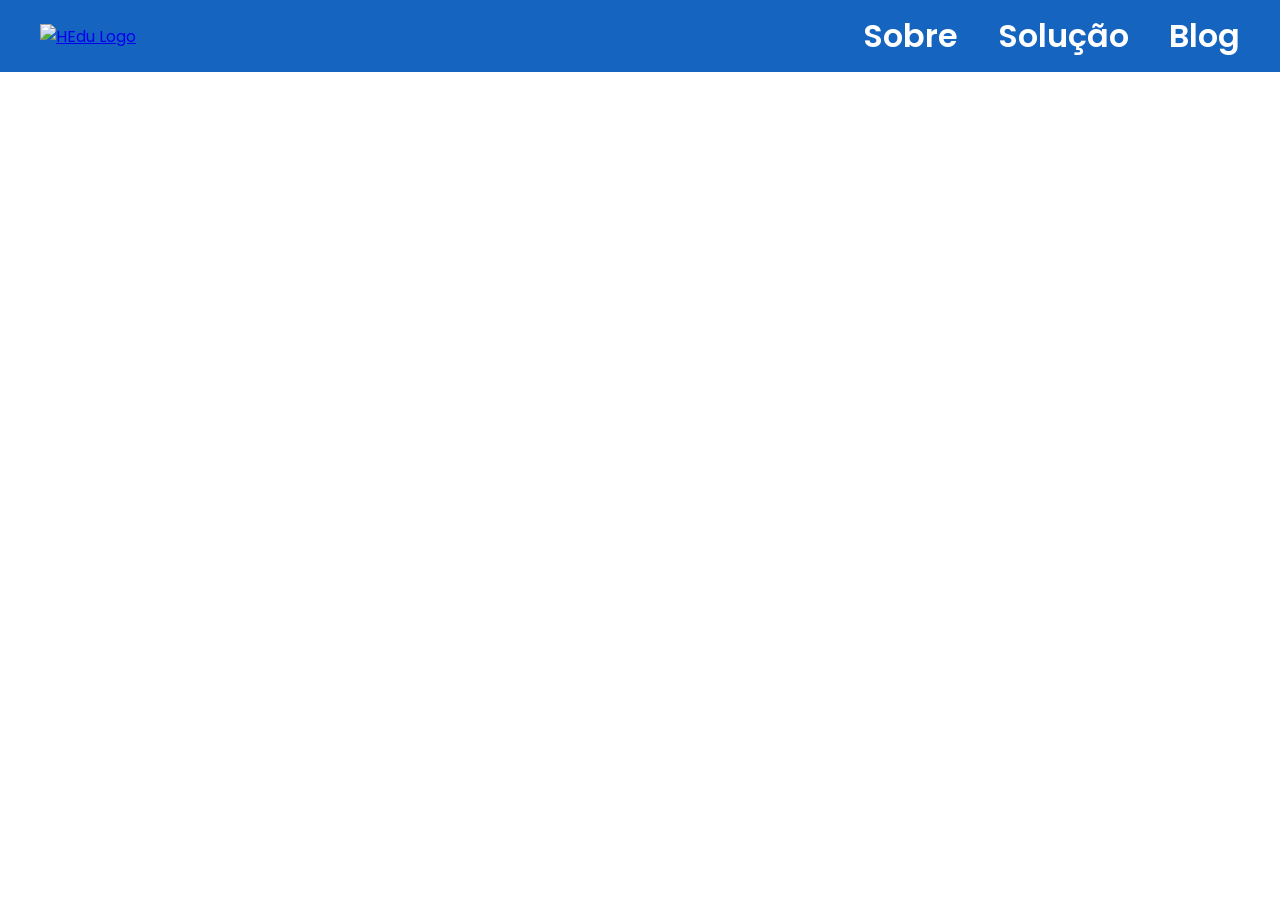
==== docs/index.html @ 4243c913 "refactor: mudança de nome "hedu" para "docs" Mudei o nome da pasta "hedu" para "docs" para que o git" ====
<!DOCTYPE html>
<html lang="en">
<head>
    <meta charset="UTF-8">
    <meta name="viewport" content="width=device-width, initial-scale=1.0">
    <link rel="stylesheet" href="css/style.css">
    <link rel="preconnect" href="https://fonts.googleapis.com">
    <link rel="preconnect" href="https://fonts.gstatic.com" crossorigin>
    <link href="https://fonts.googleapis.com/css2?family=Poppins:wght@400;500;600;700&display=swap" rel="stylesheet">
    <link rel="stylesheet" href="/css/header.css">
    <link rel="stylesheet" href="/css/global.css">

    <title>HEdu</title>
</head>
<body>
    <div id="header-placeholder"></div>
    <nav>

    </nav>
    <body>
    <script src="/js/loadHeader.js"></script>    
    </body>
</body>
</html>
---- css/header.css ----
.site-header {
      display: flex;
      align-items: center;
      justify-content: space-between;
      padding: 12px 40px;
      background-color: #1565c0;
    }

    .site-header .header-logo img {
      height: 48px;
      width: auto;
    }

    .site-header nav {
      display: flex;
      gap: 40px;
    }

    .site-header nav a {
      text-decoration: none;
      color: #ffffff;
      font-size: 32px;
      font-weight: 600;
      font-family: 'Poppins', sans-serif;
      transition: opacity 0.2s;
    }

    .site-header nav a:hover {
      opacity: 0.8;
    }
---- css/global.css ----
* {
    margin: 0;
    padding: 0;
    box-sizing: border-box;
}

body {
    font-family: 'Poppins', sans-serif;
}
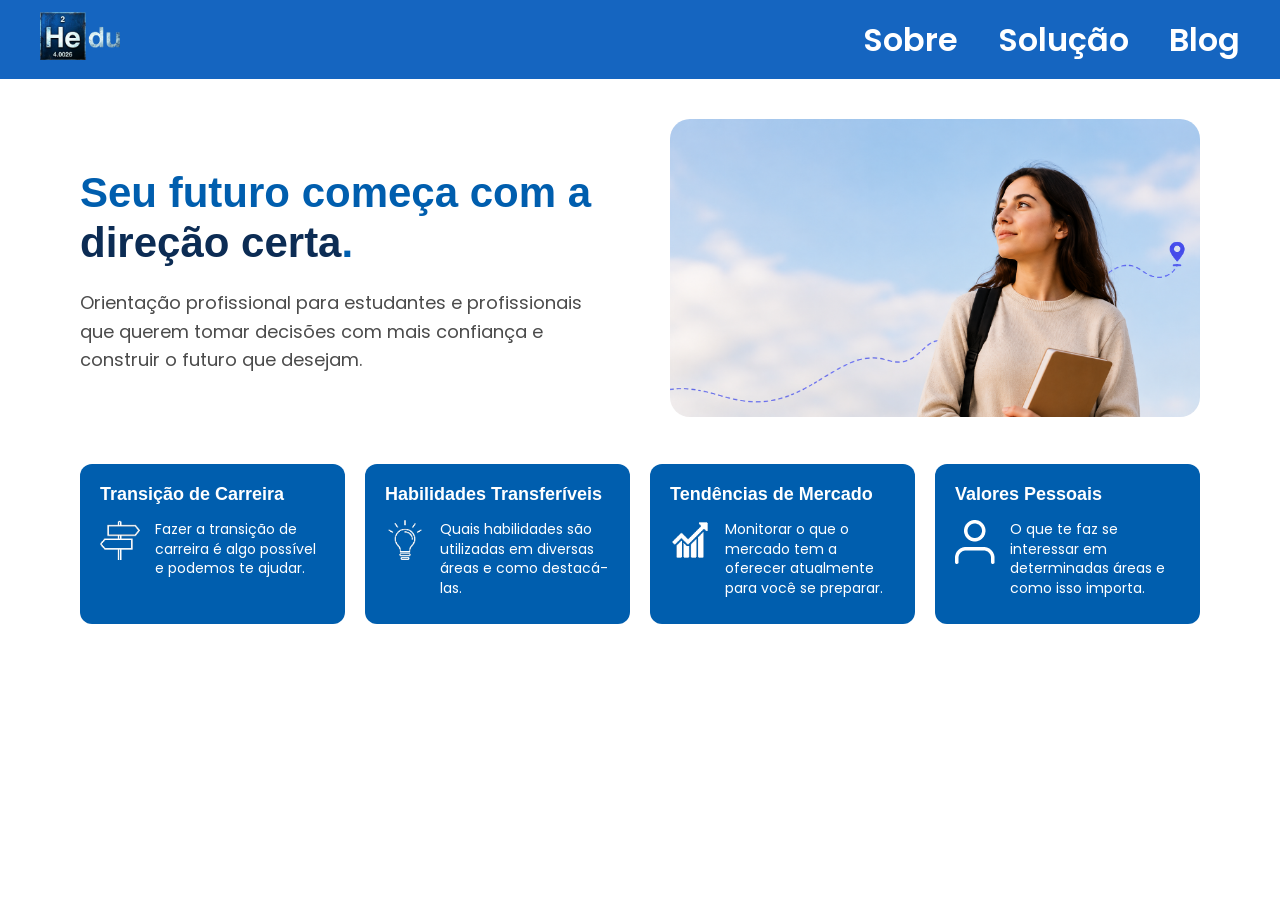
==== commit 6ddd3d09: "feat: tela inicial" ====
--- a/docs/index.html
+++ b/docs/index.html
@@ -1,24 +1,73 @@
 <!DOCTYPE html>
-<html lang="en">
+<html lang="pt-BR">
 <head>
     <meta charset="UTF-8">
     <meta name="viewport" content="width=device-width, initial-scale=1.0">
-    <link rel="stylesheet" href="css/style.css">
     <link rel="preconnect" href="https://fonts.googleapis.com">
     <link rel="preconnect" href="https://fonts.gstatic.com" crossorigin>
     <link href="https://fonts.googleapis.com/css2?family=Poppins:wght@400;500;600;700&display=swap" rel="stylesheet">
-    <link rel="stylesheet" href="/css/header.css">
-    <link rel="stylesheet" href="/css/global.css">
+    
+    <link rel="stylesheet" href="css/header.css">
+    <link rel="stylesheet" href="css/global.css">
+    
+    <link rel="stylesheet" href="css/home.css">
 
     <title>HEdu</title>
 </head>
 <body>
     <div id="header-placeholder"></div>
-    <nav>
 
-    </nav>
-    <body>
-    <script src="/js/loadHeader.js"></script>    
-    </body>
+    <main class="hero">
+        <div class="hero-text">
+            <h1>Seu futuro começa com a <span style="color: #0c2c54;">direção certa</span>.</h1>
+            <p>
+                Orientação profissional para estudantes e profissionais que
+                querem tomar decisões com mais confiança e construir o futuro
+                que desejam.
+            </p>
+        </div>
+
+        <div class="hero-image">
+            <img src="img/bannerhome.png" alt="Estudante olhando para o futuro">
+        </div>
+    </main>
+
+    <section class="cards">
+        
+        <div class="card">
+            <h3>Transição de Carreira</h3>
+            <div style="display: flex; align-items: flex-start; gap: 15px;">
+                <img src="img/icone placa 1.png" alt="Ícone Placa" style="width: 40px; height: auto; flex-shrink: 0;">
+                <p>Fazer a transição de carreira é algo possível e podemos te ajudar.</p>
+            </div>
+        </div>
+
+        <div class="card">
+            <h3>Habilidades Transferíveis</h3>
+            <div style="display: flex; align-items: flex-start; gap: 15px;">
+                <img src="img/icon lamp 1.png" alt="Ícone Lâmpada" style="width: 40px; height: auto; flex-shrink: 0;">
+                <p>Quais habilidades são utilizadas em diversas áreas e como destacá-las.</p>
+            </div>
+        </div>
+
+        <div class="card">
+            <h3>Tendências de Mercado</h3>
+            <div style="display: flex; align-items: flex-start; gap: 15px;">
+                <img src="img/icon graph 1.png" alt="Ícone Gráfico" style="width: 40px; height: auto; flex-shrink: 0;">
+                <p>Monitorar o que o mercado tem a oferecer atualmente para você se preparar.</p>
+            </div>
+        </div>
+
+        <div class="card">
+            <h3>Valores Pessoais</h3>
+            <div style="display: flex; align-items: flex-start; gap: 15px;">
+                <img src="img/Icon.png" alt="Ícone Usuário" style="width: 40px; height: auto; flex-shrink: 0;">
+                <p>O que te faz se interessar em determinadas áreas e como isso importa.</p>
+            </div>
+        </div>
+
+    </section>
+
+    <script src="js/loadHeader.js"></script>
 </body>
 </html>
--- a/docs/css/header.css
+++ b/docs/css/header.css
@@ -0,0 +1,68 @@
+.site-header {
+  display: flex;
+  align-items: center;
+  justify-content: space-between;
+  padding: 12px 40px;
+  background-color: #1565c0;
+}
+
+.site-header .header-logo img {
+  height: 48px;
+  width: auto;
+}
+
+.site-header nav {
+  display: flex;
+  gap: 40px;
+}
+
+.site-header nav a {
+  text-decoration: none;
+  color: #ffffff;
+  font-size: 32px;
+  font-weight: 600;
+  font-family: 'Poppins', sans-serif;
+  transition: opacity 0.2s;
+}
+
+.site-header nav a:hover {
+  opacity: 0.8;
+}
+
+/* RESPONSIVO */
+
+@media (max-width: 900px) {
+  .site-header {
+    padding: 12px 24px;
+  }
+
+  .site-header nav {
+    gap: 24px;
+  }
+
+  .site-header nav a {
+    font-size: 22px;
+  }
+}
+
+@media (max-width: 600px) {
+  .site-header {
+    flex-direction: column;
+    gap: 12px;
+    padding: 16px;
+  }
+
+  .site-header .header-logo img {
+    height: 40px;
+  }
+
+  .site-header nav {
+    gap: 16px;
+    flex-wrap: wrap;
+    justify-content: center;
+  }
+
+  .site-header nav a {
+    font-size: 16px;
+  }
+}
--- a/docs/css/global.css
+++ b/docs/css/global.css
@@ -0,0 +1,9 @@
+* {
+    margin: 0;
+    padding: 0;
+    box-sizing: border-box;
+}
+
+body {
+    font-family: 'Poppins', sans-serif;
+}
--- a/docs/css/home.css
+++ b/docs/css/home.css
@@ -0,0 +1,96 @@
+/* ── SEÇÃO HERO (BANNER CENTRAL) ── */
+.hero {
+    max-width: 1200px;
+    margin: 40px auto;
+    display: flex;
+    justify-content: space-between;
+    align-items: center;
+    gap: 60px;
+    padding: 0 40px;
+}
+
+.hero-text {
+    flex: 1;
+}
+
+.hero-text h1 {
+    font-size: 42px;
+    color: #005eae;
+    margin-bottom: 20px;
+    line-height: 1.2;
+}
+
+.hero-text p {
+    color: #4b4b4b;
+    font-size: 18px;
+    line-height: 1.6;
+}
+
+.hero-image {
+    flex: 1;
+}
+
+.hero-image img {
+    width: 100%;
+    border-radius: 20px;
+    object-fit: cover;
+}
+
+/* ── SEÇÃO CARDS ── */
+.cards {
+    max-width: 1200px;
+    margin: 30px auto 60px;
+    display: grid;
+    grid-template-columns: repeat(4, 1fr);
+    gap: 20px;
+    padding: 0 40px;
+}
+
+.card {
+    background: #005eae;
+    color: white;
+    border-radius: 12px;
+    padding: 20px;
+    min-height: 160px;
+    transition: 0.3s;
+}
+
+.card:hover {
+    transform: translateY(-5px);
+}
+
+.card h3 {
+    margin-bottom: 15px;
+    font-size: 18px;
+}
+
+.card p {
+    font-size: 14px;
+    line-height: 1.4;
+}
+
+/* ── RESPONSIVIDADE (Telas menores e Celular) ── */
+
+/* Tablets e telas médias */
+@media (max-width: 900px) {
+    .hero {
+        flex-direction: column;
+        text-align: center;
+        gap: 30px;
+    }
+
+    .cards {
+        grid-template-columns: repeat(2, 1fr);
+    }
+}
+
+/* Celulares */
+@media (max-width: 600px) {
+    .hero-text h1 {
+        font-size: 32px;
+    }
+
+    .cards {
+        grid-template-columns: 1fr;
+    }
+}
